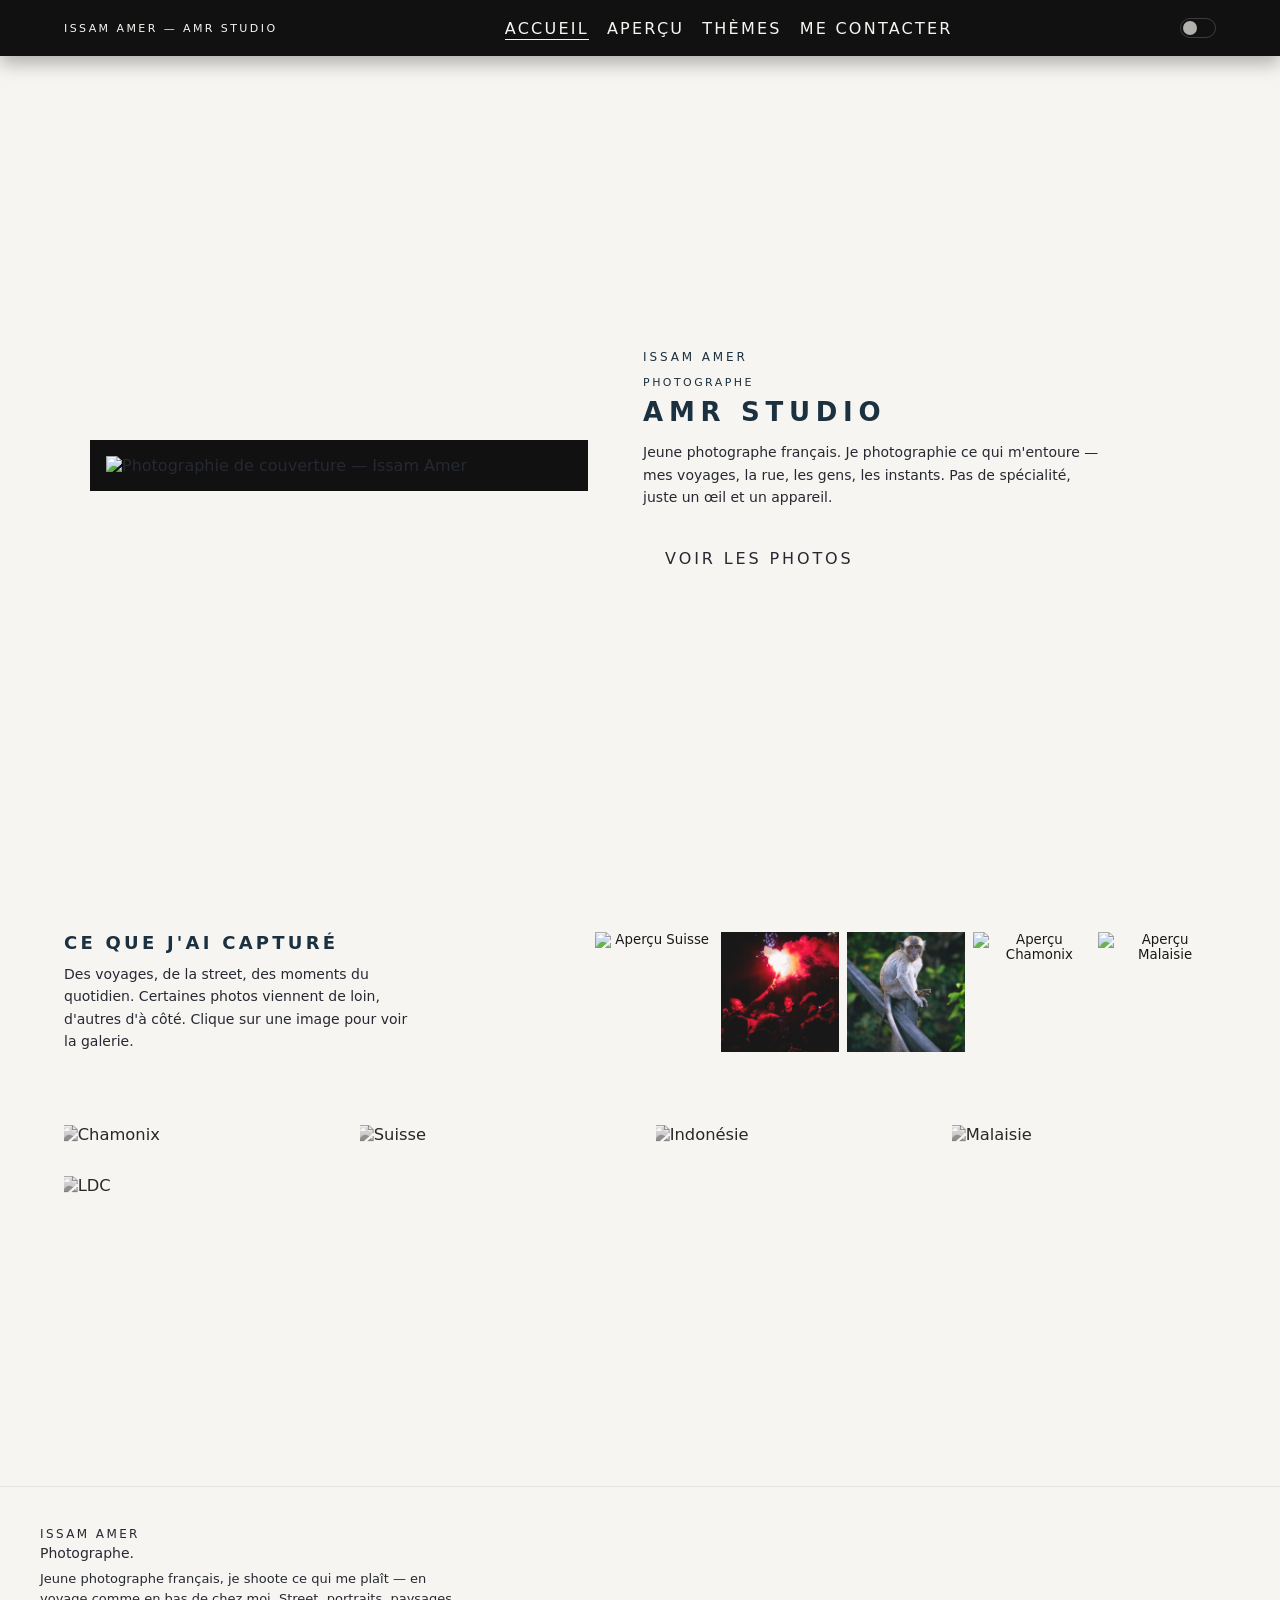
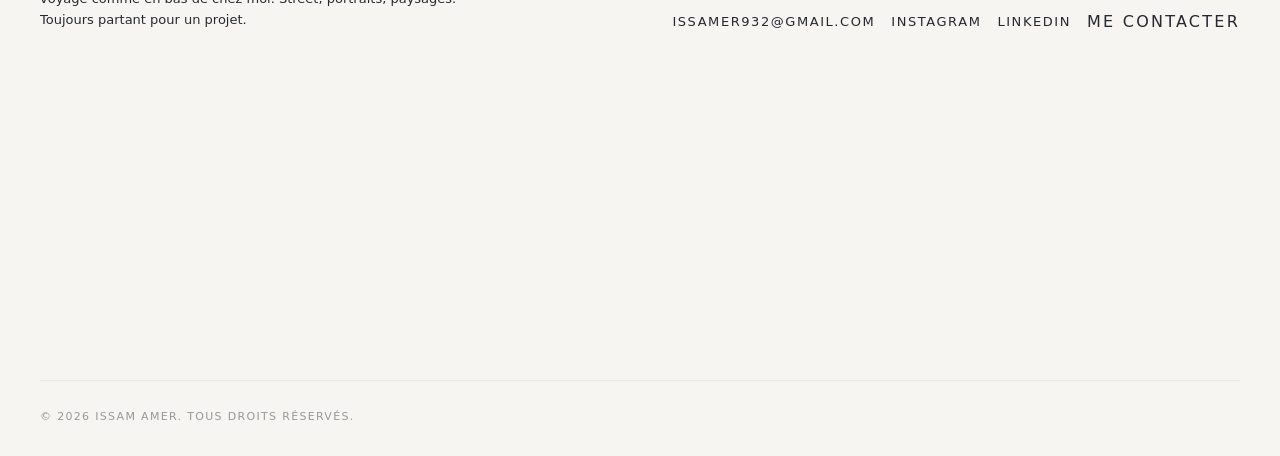
==== index.html @ 61a1a90a "Initial commit — portfolio photo AMR Studio Ajout de Decap CMS (admin/), _data/settings.json pour le" ====
<!DOCTYPE html>
<html lang="fr" data-theme="light">
<head>
  <meta charset="UTF-8" />
  <meta name="viewport" content="width=device-width, initial-scale=1" />
  <title>Issam Amer — AMR Studio</title>
  <meta name="description" content="Portfolio d'Issam Amer — jeune photographe français. Street, voyages, portraits et tout le reste." />

  <!-- Open Graph -->
  <meta property="og:type" content="website" />
  <meta property="og:title" content="Issam Amer — AMR Studio" />
  <meta property="og:description" content="Photographe autodidacte basé en Suisse — entre Bali, Chamonix, Kuala Lumpur et les Alpes. Un œil curieux sur le monde." />
  <meta property="og:image" content="couverture.jpg" />
  <meta name="twitter:card" content="summary_large_image" />
  <meta name="twitter:title" content="Issam Amer — AMR Studio" />
  <meta name="twitter:description" content="Photographe autodidacte basé en Suisse — entre Bali, Chamonix, Kuala Lumpur et les Alpes." />

  <link rel="stylesheet" href="styles.css" />
</head>
<body>

  <!-- Barre de progression de défilement -->
  <div id="scroll-progress" class="scroll-progress" aria-hidden="true"></div>

  <!-- Navigation -->
  <header class="top-nav" id="top-nav">
    <div class="top-nav-inner">
      <div class="top-nav-brand">Issam Amer — AMR Studio</div>
      <nav class="top-nav-links" id="top-nav-links" role="navigation" aria-label="Navigation principale">
        <button class="link-button top-nav-link" data-target="hero" type="button">Accueil</button>
        <button class="link-button top-nav-link" data-target="overview" type="button">Aperçu</button>
        <button class="link-button top-nav-link" data-target="themes" type="button">Thèmes</button>
        <button class="link-button top-nav-link" data-target="contact" type="button">Me contacter</button>
      </nav>
      <button class="dark-toggle" id="dark-toggle" type="button" aria-label="Basculer le thème sombre" title="Mode sombre"></button>
      <button class="nav-hamburger" id="nav-hamburger" aria-label="Ouvrir le menu" aria-expanded="false" aria-controls="top-nav-links" type="button">
        <span></span>
        <span></span>
        <span></span>
      </button>
    </div>
  </header>

  <!-- Hero -->
  <section class="hero" id="hero">
    <div class="hero-inner">
      <div class="hero-media">
        <img
          src="couverture.jpg"
          alt="Photographie de couverture — Issam Amer"
          class="hero-image"
        />
      </div>
      <div class="hero-content">
        <div class="hero-name">Issam Amer</div>
        <p class="hero-kicker">Photographe</p>
        <h1 class="hero-title">AMR Studio</h1>
        <p class="hero-subtitle">
          Jeune photographe français. Je photographie ce qui m'entoure —
          mes voyages, la rue, les gens, les instants. Pas de spécialité,
          juste un œil et un appareil.
        </p>
        <button id="open-collection" class="hero-button" type="button">
          Voir les photos
        </button>
      </div>
    </div>
  </section>

  <main id="main-content" class="main">

    <!-- Aperçu -->
    <section class="home-overview" id="overview">
      <div class="home-overview-text">
        <h2>Ce que j'ai capturé</h2>
        <p>
          Des voyages, de la street, des moments du quotidien.
          Certaines photos viennent de loin, d'autres d'à côté.
          Clique sur une image pour voir la galerie.
        </p>
      </div>
      <div class="home-overview-grid">
        <button class="home-overview-thumb" data-theme="suisse" data-title="Suisse" type="button" aria-label="Ouvrir la galerie Suisse">
          <img src="assets/voyages/suisse/IMG_5384.JPG" alt="Aperçu Suisse" loading="lazy" />
        </button>
        <button class="home-overview-thumb" data-theme="ldc" data-title="LDC" type="button" aria-label="Ouvrir la galerie LDC">
          <img src="assets/voyages/ldc/ldc.jpg" alt="Aperçu LDC" loading="lazy" />
        </button>
        <button class="home-overview-thumb" data-theme="indonesie" data-title="Indonésie" type="button" aria-label="Ouvrir la galerie Indonésie">
          <img src="assets/voyages/indonesie/3-DSC02752.jpg" alt="Aperçu Indonésie" loading="lazy" />
        </button>
        <button class="home-overview-thumb" data-theme="chamonix" data-title="Chamonix" type="button" aria-label="Ouvrir la galerie Chamonix">
          <img src="assets/voyages/chamonix/DSC03014.jpg" alt="Aperçu Chamonix" loading="lazy" />
        </button>
        <button class="home-overview-thumb" data-theme="malaisie" data-title="Malaisie" type="button" aria-label="Ouvrir la galerie Malaisie">
          <img src="assets/voyages/malaisie/DSC02529.jpg" alt="Aperçu Malaisie" loading="lazy" />
        </button>
      </div>
    </section>

    <!-- Thèmes -->
    <section class="themes" id="themes">
      <article
        class="theme-card"
        data-theme="chamonix"
        data-title="Chamonix"
        data-count="4"
        tabindex="0"
        role="button"
        aria-label="Ouvrir la galerie Chamonix — 4 photos"
      >
        <img src="assets/voyages/chamonix/DSC02965.jpg" alt="Chamonix" loading="lazy" />
        <div class="theme-overlay">
          <span class="theme-title">Chamonix</span>
          <span class="theme-tagline">Alpes — France</span>
          <span class="theme-count">4 photos</span>
        </div>
      </article>

      <article
        class="theme-card"
        data-theme="suisse"
        data-title="Suisse"
        data-count="7"
        tabindex="0"
        role="button"
        aria-label="Ouvrir la galerie Suisse — 7 photos"
      >
        <img src="assets/voyages/suisse/cascade.jpg" alt="Suisse" loading="lazy" />
        <div class="theme-overlay">
          <span class="theme-title">Suisse</span>
          <span class="theme-tagline">Alpes bernoises</span>
          <span class="theme-count">7 photos</span>
        </div>
      </article>

      <article
        class="theme-card"
        data-theme="indonesie"
        data-title="Indonésie"
        data-count="7"
        tabindex="0"
        role="button"
        aria-label="Ouvrir la galerie Indonésie — 7 photos"
      >
        <img src="assets/voyages/indonesie/4-DSC02723.jpg" alt="Indonésie" loading="lazy" />
        <div class="theme-overlay">
          <span class="theme-title">Indonésie</span>
          <span class="theme-tagline">Bali</span>
          <span class="theme-count">7 photos</span>
        </div>
      </article>

      <article
        class="theme-card"
        data-theme="malaisie"
        data-title="Malaisie"
        data-count="5"
        tabindex="0"
        role="button"
        aria-label="Ouvrir la galerie Malaisie — 5 photos"
      >
        <img src="assets/voyages/malaisie/DSC02487.jpg" alt="Malaisie" loading="lazy" />
        <div class="theme-overlay">
          <span class="theme-title">Malaisie</span>
          <span class="theme-tagline">Malaisie péninsulaire</span>
          <span class="theme-count">5 photos</span>
        </div>
      </article>

      <article
        class="theme-card"
        data-theme="ldc"
        data-title="LDC"
        data-count="3"
        tabindex="0"
        role="button"
        aria-label="Ouvrir la galerie LDC — 3 photos"
      >
        <img src="assets/voyages/ldc/ldc2.jpg" alt="LDC" loading="lazy" />
        <div class="theme-overlay">
          <span class="theme-title">LDC</span>
          <span class="theme-tagline">Street</span>
          <span class="theme-count">3 photos</span>
        </div>
      </article>
    </section>

    <!-- Galerie masonry -->
    <section id="gallery-view" class="gallery-view hidden">
      <div class="gallery-header">
        <button id="back-to-themes" class="link-button" type="button">
          ← Retour aux thèmes
        </button>
        <div class="gallery-header-right">
          <h2 id="gallery-title"></h2>
          <p id="gallery-subtitle" class="gallery-subtitle"></p>
        </div>
      </div>
      <div id="gallery-grid" class="gallery-grid">
        <!-- Images injectées en JS -->
      </div>
    </section>

    <!-- Footer / Contact -->
    <footer class="footer" id="contact">
      <div class="footer-top">
        <div class="footer-identity">
          <p class="footer-name">Issam Amer</p>
          <p class="footer-tagline">Photographe.</p>
          <p class="footer-text">
            Jeune photographe français, je shoote ce qui me plaît —
            en voyage comme en bas de chez moi. Street, portraits,
            paysages. Toujours partant pour un projet.
          </p>
        </div>

        <nav class="footer-links" aria-label="Liens de contact">
          <a href="mailto:issamer932@gmail.com">issamer932@gmail.com</a>
          <a href="https://www.instagram.com/qr/" target="_blank" rel="noreferrer noopener">Instagram</a>
          <a href="https://www.linkedin.com" target="_blank" rel="noreferrer noopener">LinkedIn</a>
          <button id="contact-toggle" class="link-button" type="button" aria-expanded="false" aria-controls="contact-form-wrapper">
            Me contacter
          </button>
        </nav>
      </div>

      <div id="contact-form-wrapper" class="contact-form-wrapper hidden">
        <form class="contact-form" autocomplete="off" novalidate>
          <div class="form-row">
            <label for="name">Nom</label>
            <input type="text" id="name" name="name" required autocomplete="name" />
          </div>

          <div class="form-row">
            <label for="email">E-mail</label>
            <input type="email" id="email" name="email" required autocomplete="email" />
          </div>

          <div class="form-row">
            <label for="message">Message</label>
            <textarea id="message" name="message" rows="4" required placeholder="Votre projet, une collaboration, une question…"></textarea>
          </div>

          <button type="submit" class="link-button form-submit">Envoyer le message</button>

          <div id="form-success" class="form-success" role="status" aria-live="polite"></div>
        </form>
      </div>

      <div class="footer-bottom">
        <span class="footer-copy">© <span id="footer-year"></span> Issam Amer. Tous droits réservés.</span>
      </div>
    </footer>
  </main>

  <!-- Bouton retour en haut -->
  <button class="back-to-top" id="back-to-top" type="button" aria-label="Retour en haut">
    <svg viewBox="0 0 24 24" aria-hidden="true"><polyline points="18 15 12 9 6 15"/></svg>
  </button>

  <!-- Curseur custom "Explorer" -->
  <div id="explore-cursor" class="explore-cursor" aria-hidden="true">Explorer</div>

  <!-- Lightbox -->
  <div id="lightbox" class="lightbox" role="dialog" aria-modal="true" aria-label="Image agrandie" hidden>
    <div class="lightbox-backdrop" id="lightbox-backdrop"></div>
    <button class="lightbox-close" id="lightbox-close" type="button" aria-label="Fermer">✕</button>
    <button class="lightbox-prev" id="lightbox-prev" type="button" aria-label="Image précédente">‹</button>
    <button class="lightbox-next" id="lightbox-next" type="button" aria-label="Image suivante">›</button>
    <div class="lightbox-img-wrap">
      <img id="lightbox-img" src="" alt="" />
    </div>
    <div class="lightbox-counter" id="lightbox-counter" aria-live="polite"></div>
    <div class="lightbox-caption" id="lightbox-caption" aria-live="polite"></div>
  </div>

  <script src="script.js"></script>
  <script src="https://identity.netlify.com/v1/netlify-identity-widget.js"></script>
  <script>
    if (window.netlifyIdentity) {
      window.netlifyIdentity.on('init', function(user) {
        if (!user) {
          window.netlifyIdentity.on('login', function() {
            document.location.href = '/admin/';
          });
        }
      });
    }
  </script>
</body>
</html>
---- styles.css ----
/* =============================================
   VARIABLES
   ============================================= */
:root {
  --bg:          #f7f5f1;
  --bg-card:     #eeeae4;
  --text:        #262932;
  --text-muted:  rgba(38, 41, 50, 0.55);
  --accent:      #1b3140;
  --warm:        #c8a882;
  --nav-bg:      #111111;
  --nav-text:    #f7f5f1;
  --border:      rgba(0, 0, 0, 0.08);
  --border-light:rgba(0, 0, 0, 0.06);
  --overlay:     rgba(10, 10, 10, 0.94);
  --transition:  0.35s ease;
}

[data-theme="dark"] {
  --bg:          #0e0f11;
  --bg-card:     #181a1e;
  --text:        #e4dfd7;
  --text-muted:  rgba(228, 223, 215, 0.45);
  --accent:      #c8a882;
  --warm:        #c8a882;
  --nav-bg:      #0a0b0d;
  --nav-text:    #e4dfd7;
  --border:      rgba(255, 255, 255, 0.07);
  --border-light:rgba(255, 255, 255, 0.05);
  --overlay:     rgba(4, 4, 6, 0.96);
}

/* =============================================
   BASE
   ============================================= */
*,
*::before,
*::after {
  box-sizing: border-box;
}

html {
  scroll-behavior: smooth;
}

html,
body {
  margin: 0;
  padding: 0;
  height: 100%;
}

body {
  font-family: system-ui, -apple-system, BlinkMacSystemFont, 'Segoe UI', sans-serif;
  background: var(--bg);
  color: var(--text);
  overflow-x: hidden;
  transition: background var(--transition), color var(--transition);
}

img {
  max-width: 100%;
  display: block;
}

a {
  color: var(--text);
  text-decoration: none;
}

button {
  font-family: inherit;
}

/* Sections — espace pour la nav fixe lors du scroll ancré */
#hero,
#overview,
#themes,
#contact,
#gallery-view {
  scroll-margin-top: 56px;
}

/* =============================================
   UTILITAIRES
   ============================================= */
.hidden {
  opacity: 0;
  pointer-events: none;
  transform: translateY(8px);
}

.main {
  transition: opacity 0.7s ease, transform 0.7s ease;
}

/* =============================================
   BARRE DE PROGRESSION
   ============================================= */
.scroll-progress {
  position: fixed;
  top: 0;
  left: 0;
  height: 2px;
  width: 0%;
  background: var(--warm);
  z-index: 100;
  pointer-events: none;
  transition: width 0.08s linear;
}

/* =============================================
   NAVIGATION
   ============================================= */
.top-nav {
  position: fixed;
  top: 0;
  left: 0;
  right: 0;
  height: 56px;
  display: flex;
  align-items: center;
  background: var(--nav-bg);
  color: var(--nav-text);
  box-shadow: 0 8px 18px rgba(0, 0, 0, 0.28);
  z-index: 40;
  transition: background 0.4s ease, backdrop-filter 0.4s ease, box-shadow 0.4s ease;
}

.top-nav.scrolled {
  background: rgba(17, 17, 17, 0.7);
  backdrop-filter: blur(14px) saturate(180%);
  -webkit-backdrop-filter: blur(14px) saturate(180%);
  box-shadow: 0 1px 0 rgba(255,255,255,0.06), 0 8px 32px rgba(0,0,0,0.4);
}

[data-theme="dark"] .top-nav.scrolled {
  background: rgba(10, 11, 13, 0.72);
}

.top-nav-inner {
  max-width: 1200px;
  margin: 0 auto;
  padding: 0 24px;
  width: 100%;
  display: flex;
  align-items: center;
  justify-content: space-between;
}

.top-nav-brand {
  font-size: 11px;
  letter-spacing: 0.22em;
  text-transform: uppercase;
  color: var(--nav-text);
}

.top-nav-links {
  display: flex;
  gap: 18px;
}

.top-nav-links .link-button {
  color: var(--nav-text);
}

.top-nav-links .link-button::after {
  background: var(--nav-text);
}

/* Lien actif dans la nav */
.top-nav-links .link-button.active {
  opacity: 1;
}

.top-nav-links .link-button.active::after {
  width: 100%;
}

/* Hamburger mobile */
.nav-hamburger {
  display: none;
  flex-direction: column;
  justify-content: center;
  align-items: center;
  gap: 5px;
  width: 36px;
  height: 36px;
  background: none;
  border: none;
  cursor: pointer;
  padding: 0;
}

.nav-hamburger span {
  display: block;
  width: 22px;
  height: 1px;
  background: var(--nav-text);
  transition: transform 0.3s ease, opacity 0.3s ease;
}

.top-nav.menu-open .nav-hamburger span:nth-child(1) {
  transform: translateY(6px) rotate(45deg);
}

.top-nav.menu-open .nav-hamburger span:nth-child(2) {
  opacity: 0;
}

.top-nav.menu-open .nav-hamburger span:nth-child(3) {
  transform: translateY(-6px) rotate(-45deg);
}

/* =============================================
   HERO — ANIMATIONS D'ENTRÉE
   ============================================= */
@keyframes fadeInUp {
  from {
    opacity: 0;
    transform: translateY(18px);
  }
  to {
    opacity: 1;
    transform: translateY(0);
  }
}

.hero {
  min-height: 100vh;
  display: flex;
  align-items: center;
  justify-content: center;
  padding: 88px 7vw 56px;
  background: var(--bg);
  overflow: hidden;
}

.hero-inner {
  max-width: 1120px;
  width: 100%;
  display: grid;
  grid-template-columns: minmax(0, 1fr) minmax(0, 1.1fr);
  gap: 56px;
  align-items: center;
}

.hero-media {
  background: #111;
  padding: 16px;
  animation: fadeInUp 0.9s ease 0.1s both;
  will-change: transform;
}

.hero-image {
  width: 100%;
  height: auto;
  display: block;
  object-fit: cover;
}

.hero-content {
  padding: 0;
  display: flex;
  flex-direction: column;
  align-items: flex-start;
  color: var(--text);
}

.hero-name {
  font-size: 12px;
  letter-spacing: 0.24em;
  text-transform: uppercase;
  align-self: flex-start;
  margin-bottom: 12px;
  color: var(--accent);
  animation: fadeInUp 0.6s ease 0.25s both;
}

.hero-kicker {
  font-size: 11px;
  letter-spacing: 0.22em;
  text-transform: uppercase;
  opacity: 0.7;
  margin: 0 0 8px;
  color: var(--accent);
  animation: fadeInUp 0.6s ease 0.4s both;
}

.hero-title {
  font-size: 26px;
  letter-spacing: 0.22em;
  text-transform: uppercase;
  margin: 0 0 14px;
  color: var(--accent);
  animation: fadeInUp 0.6s ease 0.55s both;
}

.hero-subtitle {
  max-width: 460px;
  font-size: 14px;
  line-height: 1.6;
  margin: 0 0 26px;
  opacity: 0.85;
  animation: fadeInUp 0.6s ease 0.7s both;
}

.hero-button {
  align-self: flex-start;
  background: none;
  border: none;
  color: var(--text);
  font-size: 16px;
  letter-spacing: 0.18em;
  text-transform: uppercase;
  padding: 14px 22px;
  cursor: pointer;
  position: relative;
  animation: fadeInUp 0.6s ease 0.85s both;
}

.hero-button::after {
  content: '';
  position: absolute;
  left: 0;
  bottom: 4px;
  width: 0;
  height: 1px;
  background: var(--accent);
  transition: width 0.3s ease;
}

.hero-button:hover::after,
.hero-button:focus-visible::after {
  width: 100%;
}

/* =============================================
   APERÇU
   ============================================= */
.home-overview {
  max-width: 1200px;
  margin: 32px auto 40px;
  padding: 0 24px 8px;
  display: grid;
  grid-template-columns: minmax(0, 0.95fr) minmax(0, 1.2fr);
  gap: 40px;
  align-items: flex-start;
}

.home-overview-text h2 {
  margin: 0 0 10px;
  font-size: 18px;
  letter-spacing: 0.18em;
  text-transform: uppercase;
  color: var(--accent);
}

.home-overview-text p {
  margin: 0;
  font-size: 14px;
  max-width: 360px;
  line-height: 1.6;
}

.home-overview-grid {
  display: grid;
  grid-template-columns: repeat(5, minmax(0, 1fr));
  gap: 8px;
}

.home-overview-thumb {
  padding: 0;
  border: none;
  background: none;
  cursor: pointer;
}

.home-overview-grid img {
  width: 100%;
  height: 120px;
  object-fit: cover;
  display: block;
  transition: transform 0.35s ease, box-shadow 0.35s ease, opacity 0.35s ease;
  opacity: 0.9;
}

.home-overview-thumb:hover img,
.home-overview-thumb:focus-visible img {
  transform: translateY(-2px);
  box-shadow: 0 10px 26px rgba(0, 0, 0, 0.35);
  opacity: 1;
}

/* =============================================
   THÈMES
   ============================================= */
.themes {
  max-width: 1200px;
  margin: 64px auto 120px;
  padding: 0 24px;
  display: grid;
  grid-template-columns: repeat(auto-fit, minmax(220px, 1fr));
  gap: 32px;
}

.theme-card {
  position: relative;
  cursor: none;
  overflow: hidden;
}

.theme-card:focus-visible {
  outline: 2px solid var(--accent);
  outline-offset: 3px;
  cursor: pointer;
}

.theme-card img {
  width: 100%;
  display: block;
  object-fit: cover;
  filter: grayscale(100%) brightness(0.97);
  transform: scale(1.02);
  transition: filter 0.4s ease, transform 0.5s ease, opacity 0.4s ease;
}

.theme-overlay {
  position: absolute;
  inset: 0;
  display: flex;
  flex-direction: column;
  justify-content: center;
  align-items: center;
  gap: 6px;
  background: radial-gradient(circle at center, transparent 10%, rgba(0, 0, 0, 0.55));
  opacity: 0;
  transition: opacity 0.4s ease;
}

.theme-title {
  font-family: 'Georgia', 'Times New Roman', serif;
  font-size: 18px;
  letter-spacing: 0.18em;
  text-transform: uppercase;
  color: #f7f5f1;
  white-space: nowrap;
}

.theme-tagline {
  font-size: 11px;
  letter-spacing: 0.14em;
  text-transform: uppercase;
  color: rgba(247, 245, 241, 0.6);
  font-style: italic;
  font-family: 'Georgia', 'Times New Roman', serif;
}

.theme-count {
  font-size: 10px;
  letter-spacing: 0.18em;
  text-transform: uppercase;
  color: rgba(247, 245, 241, 0.5);
  margin-top: 4px;
}

.theme-card:hover img,
.theme-card:focus-visible img {
  filter: grayscale(0%) contrast(1.08) brightness(1.01);
  transform: scale(1.06);
  opacity: 0.9;
  cursor: pointer;
}

.theme-card:hover .theme-overlay,
.theme-card:focus-visible .theme-overlay {
  opacity: 1;
}

/* =============================================
   GALERIE MASONRY
   ============================================= */
.gallery-view {
  max-width: 1200px;
  margin: 0 auto 120px;
  padding: 0 24px;
  transition: opacity 0.5s ease, transform 0.5s ease;
}

.gallery-header {
  display: flex;
  justify-content: space-between;
  align-items: flex-start;
  margin-bottom: 32px;
  margin-top: 40px;
  gap: 24px;
}

.gallery-header-right {
  text-align: right;
  flex: 1;
}

.gallery-header h2 {
  font-size: 20px;
  font-weight: 400;
  letter-spacing: 0.18em;
  text-transform: uppercase;
  color: var(--accent);
  margin: 0 0 6px;
}

.gallery-subtitle {
  margin: 0;
  font-size: 13px;
  font-family: 'Georgia', 'Times New Roman', serif;
  font-style: italic;
  color: var(--text-muted);
  max-width: 480px;
  line-height: 1.55;
  margin-left: auto;
}

.gallery-grid {
  column-count: 3;
  column-gap: 24px;
}

@media (max-width: 960px) {
  .gallery-grid {
    column-count: 2;
  }
}

@media (max-width: 640px) {
  .gallery-grid {
    column-count: 1;
  }
}

.gallery-item {
  display: inline-block;
  width: 100%;
  margin-bottom: 24px;
  opacity: 0;
  transform: translateY(20px);
  transition: opacity 0.5s ease, transform 0.5s ease;
  cursor: zoom-in;
  overflow: hidden;
}

.gallery-item img {
  width: 100%;
  display: block;
  object-fit: cover;
  transition: transform 0.4s ease;
}

.gallery-item:hover img {
  transform: scale(1.03);
}

.gallery-item.visible {
  opacity: 1;
  transform: translateY(0);
}

/* =============================================
   LIEN-BOUTON
   ============================================= */
.link-button {
  background: none;
  border: none;
  padding: 0;
  font: inherit;
  color: var(--text);
  letter-spacing: 0.14em;
  text-transform: uppercase;
  cursor: pointer;
  position: relative;
}

.link-button::after {
  content: '';
  position: absolute;
  left: 0;
  bottom: -2px;
  width: 0;
  height: 1px;
  background: var(--accent);
  transition: width 0.25s ease;
}

.link-button:hover::after,
.link-button:focus-visible::after {
  width: 100%;
}

.link-button:focus-visible {
  outline: 2px solid var(--accent);
  outline-offset: 3px;
  border-radius: 2px;
}

/* =============================================
   FOOTER / CONTACT
   ============================================= */
.footer {
  border-top: 1px solid var(--border);
  padding: 40px 24px 32px;
}

.footer-top {
  max-width: 1200px;
  margin: 0 auto 24px;
  display: flex;
  flex-wrap: wrap;
  gap: 24px;
  justify-content: space-between;
  align-items: flex-end;
}

.footer-name {
  text-transform: uppercase;
  letter-spacing: 0.2em;
  font-size: 12px;
  margin: 0 0 4px;
}

.footer-tagline {
  margin: 0;
  font-size: 14px;
}

.footer-text {
  margin: 8px 0 0;
  font-size: 13px;
  max-width: 420px;
  line-height: 1.6;
}

.footer-links {
  display: flex;
  flex-wrap: wrap;
  gap: 16px;
  align-items: center;
}

.footer-links a {
  text-decoration: none;
  color: var(--text);
  font-size: 13px;
  letter-spacing: 0.12em;
  text-transform: uppercase;
  position: relative;
}

.footer-links a::after {
  content: '';
  position: absolute;
  left: 0;
  bottom: -2px;
  width: 0;
  height: 1px;
  background: var(--accent);
  transition: width 0.25s ease;
}

.footer-links a:hover::after,
.footer-links a:focus-visible::after {
  width: 100%;
}

.footer-links a:focus-visible {
  outline: 2px solid var(--accent);
  outline-offset: 3px;
  border-radius: 2px;
}

.footer-bottom {
  max-width: 1200px;
  margin: 0 auto;
  padding-top: 24px;
  border-top: 1px solid var(--border-light);
}

.footer-copy {
  font-size: 11px;
  letter-spacing: 0.12em;
  text-transform: uppercase;
  opacity: 0.45;
}

/* Formulaire de contact */
.contact-form-wrapper {
  max-width: 1200px;
  margin: 0 auto;
  padding-top: 12px;
  transition: opacity 0.3s ease, transform 0.3s ease;
}

.contact-form {
  max-width: 460px;
}

.form-row {
  margin-bottom: 18px;
}

.form-row label {
  display: block;
  font-size: 12px;
  letter-spacing: 0.16em;
  text-transform: uppercase;
  margin-bottom: 6px;
}

.form-row input,
.form-row textarea {
  width: 100%;
  border: none;
  border-bottom: 1px solid var(--border);
  padding: 6px 0;
  background: transparent;
  font-family: inherit;
  font-size: 14px;
  color: var(--text);
  transition: border-bottom-color 0.25s ease;
}

.form-row input:focus,
.form-row textarea:focus {
  outline: none;
  border-bottom-color: var(--accent);
}

.form-row input.error,
.form-row textarea.error {
  border-bottom-color: #b34040;
}

.form-submit {
  margin-top: 8px;
  font-size: 13px;
}

.form-success {
  margin-top: 16px;
  font-size: 13px;
  letter-spacing: 0.12em;
  color: var(--accent);
  opacity: 0;
  transition: opacity 0.4s ease;
  min-height: 20px;
}

.form-success.visible {
  opacity: 1;
}

/* =============================================
   CURSEUR CUSTOM
   ============================================= */
.explore-cursor {
  position: fixed;
  top: 0;
  left: 0;
  width: 74px;
  height: 74px;
  border-radius: 50%;
  border: 1px solid #2f3133;
  display: flex;
  align-items: center;
  justify-content: center;
  font-size: 10px;
  letter-spacing: 0.16em;
  text-transform: uppercase;
  pointer-events: none;
  mix-blend-mode: difference;
  color: #f7f5f1;
  opacity: 0;
  transition: opacity 0.2s ease;
  z-index: 1000;
  will-change: transform;
}

/* =============================================
   LIGHTBOX
   ============================================= */
.lightbox {
  position: fixed;
  inset: 0;
  z-index: 200;
  display: flex;
  align-items: center;
  justify-content: center;
}

.lightbox[hidden] {
  display: none;
}

.lightbox-backdrop {
  position: absolute;
  inset: 0;
  background: rgba(10, 10, 10, 0.94);
  cursor: zoom-out;
}

.lightbox-img-wrap {
  position: relative;
  z-index: 1;
  max-width: min(90vw, 1100px);
  max-height: 90vh;
  display: flex;
  align-items: center;
  justify-content: center;
}

.lightbox-img-wrap img {
  max-width: 100%;
  max-height: 90vh;
  width: auto;
  height: auto;
  object-fit: contain;
  display: block;
  transition: opacity 0.2s ease;
  user-select: none;
}

.lightbox-close {
  position: absolute;
  top: 20px;
  right: 20px;
  z-index: 2;
  background: none;
  border: none;
  color: #f7f5f1;
  font-size: 22px;
  cursor: pointer;
  width: 44px;
  height: 44px;
  display: flex;
  align-items: center;
  justify-content: center;
  opacity: 0.7;
  transition: opacity 0.2s ease;
  border-radius: 50%;
}

.lightbox-close:hover,
.lightbox-close:focus-visible {
  opacity: 1;
  background: rgba(255, 255, 255, 0.1);
}

.lightbox-prev,
.lightbox-next {
  position: absolute;
  top: 50%;
  transform: translateY(-50%);
  z-index: 2;
  background: none;
  border: none;
  color: #f7f5f1;
  font-size: 44px;
  cursor: pointer;
  width: 56px;
  height: 80px;
  display: flex;
  align-items: center;
  justify-content: center;
  opacity: 0.5;
  transition: opacity 0.2s ease;
  line-height: 1;
}

.lightbox-prev {
  left: 16px;
}

.lightbox-next {
  right: 16px;
}

.lightbox-prev:hover,
.lightbox-prev:focus-visible,
.lightbox-next:hover,
.lightbox-next:focus-visible {
  opacity: 1;
}

.lightbox-counter {
  position: absolute;
  bottom: 48px;
  left: 50%;
  transform: translateX(-50%);
  z-index: 2;
  font-size: 11px;
  letter-spacing: 0.2em;
  text-transform: uppercase;
  color: rgba(247, 245, 241, 0.6);
}

.lightbox-caption {
  position: absolute;
  bottom: 16px;
  left: 24px;
  transform: none;
  z-index: 2;
  font-size: 13px;
  font-family: 'Georgia', 'Times New Roman', serif;
  font-style: italic;
  letter-spacing: 0.04em;
  color: rgba(247, 245, 241, 0.82);
  text-align: left;
  max-width: min(60vw, 500px);
  line-height: 1.55;
  transition: opacity 0.3s ease;
  pointer-events: none;
  white-space: normal;
  padding: 0;
}

/* =============================================
   RESPONSIVE — TABLETTE (≤ 960px)
   ============================================= */
@media (max-width: 960px) {
  .home-overview {
    grid-template-columns: minmax(0, 1fr);
    gap: 24px;
  }

  .themes {
    grid-template-columns: repeat(2, 1fr);
    gap: 20px;
  }

  .hero-inner {
    gap: 36px;
  }
}

/* =============================================
   TOUCH DEVICES — désactiver curseur custom
   ============================================= */
@media (pointer: coarse) {
  .theme-card {
    cursor: pointer;
  }

  .explore-cursor {
    display: none !important;
  }
}

/* =============================================
   RESPONSIVE — MOBILE (≤ 640px)
   ============================================= */
@media (max-width: 640px) {

  /* --- Navigation --- */
  .top-nav-inner {
    padding: 0 16px;
  }

  .top-nav-brand {
    display: none;
  }

  .nav-hamburger {
    display: flex;
  }

  .top-nav-links {
    display: none;
    position: absolute;
    top: 56px;
    left: 0;
    right: 0;
    background: var(--nav-bg);
    flex-direction: column;
    gap: 0;
    padding: 12px 0;
    box-shadow: 0 8px 24px rgba(0, 0, 0, 0.4);
  }

  .top-nav.menu-open .top-nav-links {
    display: flex;
  }

  .top-nav-links .link-button {
    padding: 14px 24px;
    text-align: left;
    width: 100%;
    font-size: 13px;
  }

  /* --- Hero --- */
  .hero {
    padding: 70px 16px 40px;
    min-height: auto;
  }

  .hero-inner {
    grid-template-columns: minmax(0, 1fr);
    gap: 24px;
  }

  .hero-media {
    padding: 10px;
  }

  .hero-name {
    font-size: 10px;
    margin-bottom: 8px;
  }

  .hero-kicker {
    font-size: 10px;
  }

  .hero-title {
    font-size: 20px;
    letter-spacing: 0.16em;
    margin-bottom: 10px;
  }

  .hero-subtitle {
    font-size: 13px;
    margin-bottom: 18px;
    max-width: 100%;
  }

  .hero-button {
    font-size: 13px;
    padding: 12px 0;
  }

  /* --- Aperçu --- */
  .home-overview {
    grid-template-columns: minmax(0, 1fr);
    gap: 16px;
    padding: 0 16px 0;
    margin: 24px auto 32px;
  }

  .home-overview-text h2 {
    font-size: 15px;
  }

  .home-overview-grid {
    grid-template-columns: repeat(3, minmax(0, 1fr));
    gap: 6px;
  }

  .home-overview-grid img {
    height: 90px;
  }

  /* --- Thèmes --- */
  .themes {
    grid-template-columns: repeat(2, 1fr);
    gap: 10px;
    margin: 28px auto 48px;
    padding: 0 16px;
  }

  .theme-title {
    font-size: 14px;
    letter-spacing: 0.12em;
  }

  .theme-tagline {
    font-size: 9px;
  }

  .theme-count {
    font-size: 9px;
  }

  /* --- Galerie --- */
  .gallery-view {
    padding: 0 16px;
    margin-bottom: 48px;
  }

  .gallery-header {
    flex-direction: column-reverse;
    align-items: flex-start;
    gap: 6px;
    margin-top: 24px;
    margin-bottom: 20px;
  }

  .gallery-header h2 {
    font-size: 16px;
  }

  .gallery-header-right {
    text-align: left;
    margin-left: 0;
  }

  .gallery-subtitle {
    font-size: 12px;
    margin-left: 0;
  }

  .gallery-grid {
    column-count: 1;
    column-gap: 0;
  }

  .gallery-item {
    margin-bottom: 12px;
  }

  /* --- Lightbox --- */
  .lightbox-prev {
    left: 4px;
    font-size: 32px;
    width: 44px;
  }

  .lightbox-next {
    right: 4px;
    font-size: 32px;
    width: 44px;
  }

  .lightbox-close {
    top: 12px;
    right: 12px;
    font-size: 18px;
    width: 40px;
    height: 40px;
  }

  .lightbox-counter {
    font-size: 10px;
    bottom: 40px;
  }

  .lightbox-caption {
    font-size: 11px;
    bottom: 12px;
    padding: 0 8px;
  }

  .lightbox-img-wrap {
    max-width: 100vw;
    max-height: 82vh;
  }

  /* --- Footer / Contact --- */
  .footer {
    padding: 32px 16px 24px;
  }

  .footer-top {
    flex-direction: column;
    align-items: flex-start;
    gap: 20px;
  }

  .footer-links {
    flex-direction: column;
    align-items: flex-start;
    gap: 12px;
  }

  .footer-name {
    font-size: 11px;
  }

  .footer-text {
    font-size: 12px;
  }

  .contact-form {
    max-width: 100%;
  }

  /* --- Bouton retour haut --- */
  .back-to-top {
    bottom: 16px;
    right: 16px;
    width: 38px;
    height: 38px;
  }
}

/* =============================================
   DARK MODE TOGGLE
   ============================================= */
.dark-toggle {
  background: none;
  border: 1px solid rgba(255,255,255,0.18);
  border-radius: 20px;
  width: 36px;
  height: 20px;
  cursor: pointer;
  position: relative;
  padding: 0;
  flex-shrink: 0;
  transition: border-color 0.3s ease, background 0.3s ease;
}

.dark-toggle::before {
  content: '';
  position: absolute;
  top: 2px;
  left: 2px;
  width: 14px;
  height: 14px;
  border-radius: 50%;
  background: rgba(247, 245, 241, 0.7);
  transition: transform 0.3s ease, background 0.3s ease;
}

[data-theme="dark"] .dark-toggle {
  background: rgba(200,168,130,0.15);
  border-color: rgba(200,168,130,0.4);
}

[data-theme="dark"] .dark-toggle::before {
  transform: translateX(16px);
  background: var(--warm);
}

/* =============================================
   BACK TO TOP
   ============================================= */
.back-to-top {
  position: fixed;
  bottom: 28px;
  right: 28px;
  z-index: 50;
  width: 42px;
  height: 42px;
  border-radius: 50%;
  background: var(--accent);
  border: none;
  cursor: pointer;
  display: flex;
  align-items: center;
  justify-content: center;
  opacity: 0;
  transform: translateY(12px);
  transition: opacity 0.3s ease, transform 0.3s ease, background 0.3s ease;
  pointer-events: none;
}

.back-to-top.visible {
  opacity: 1;
  transform: translateY(0);
  pointer-events: auto;
}

.back-to-top:hover {
  background: var(--warm);
}

.back-to-top svg {
  width: 18px;
  height: 18px;
  fill: none;
  stroke: #f7f5f1;
  stroke-width: 2;
  stroke-linecap: round;
  stroke-linejoin: round;
}

/* =============================================
   GALLERY ITEM — CAPTION HOVER
   ============================================= */
.gallery-item {
  position: relative;
}

.gallery-item figcaption {
  position: absolute;
  bottom: 0;
  left: 0;
  right: 0;
  padding: 28px 14px 14px;
  background: linear-gradient(to top, rgba(0,0,0,0.72) 0%, transparent 100%);
  color: rgba(247, 245, 241, 0.92);
  font-size: 12px;
  font-family: 'Georgia', 'Times New Roman', serif;
  font-style: italic;
  line-height: 1.5;
  letter-spacing: 0.02em;
  opacity: 0;
  transform: translateY(6px);
  transition: opacity 0.35s ease, transform 0.35s ease;
  pointer-events: none;
}

.gallery-item:hover figcaption {
  opacity: 1;
  transform: translateY(0);
}

/* =============================================
   DARK MODE — FORM INPUTS
   ============================================= */
[data-theme="dark"] .form-row input,
[data-theme="dark"] .form-row textarea {
  color: var(--text);
  caret-color: var(--warm);
}

[data-theme="dark"] .form-row label {
  color: var(--text);
}

[data-theme="dark"] .footer-copy {
  opacity: 0.35;
}

/* =============================================
   DARK MODE — THEME CARDS
   ============================================= */
[data-theme="dark"] .theme-card img {
  filter: grayscale(100%) brightness(0.75);
}

[data-theme="dark"] .theme-card:hover img,
[data-theme="dark"] .theme-card:focus-visible img {
  filter: grayscale(0%) contrast(1.05) brightness(0.92);
}

/* =============================================
   DARK MODE — LIGHTBOX BACKDROP
   ============================================= */
[data-theme="dark"] .lightbox-backdrop {
  background: var(--overlay);
}

/* =============================================
   GALERIE 2 COLONNES (Chamonix, Indonésie)
   ============================================= */
.gallery-grid.two-col {
  column-count: 2;
}

@media (max-width: 640px) {
  .gallery-grid.two-col {
    column-count: 1;
  }
}
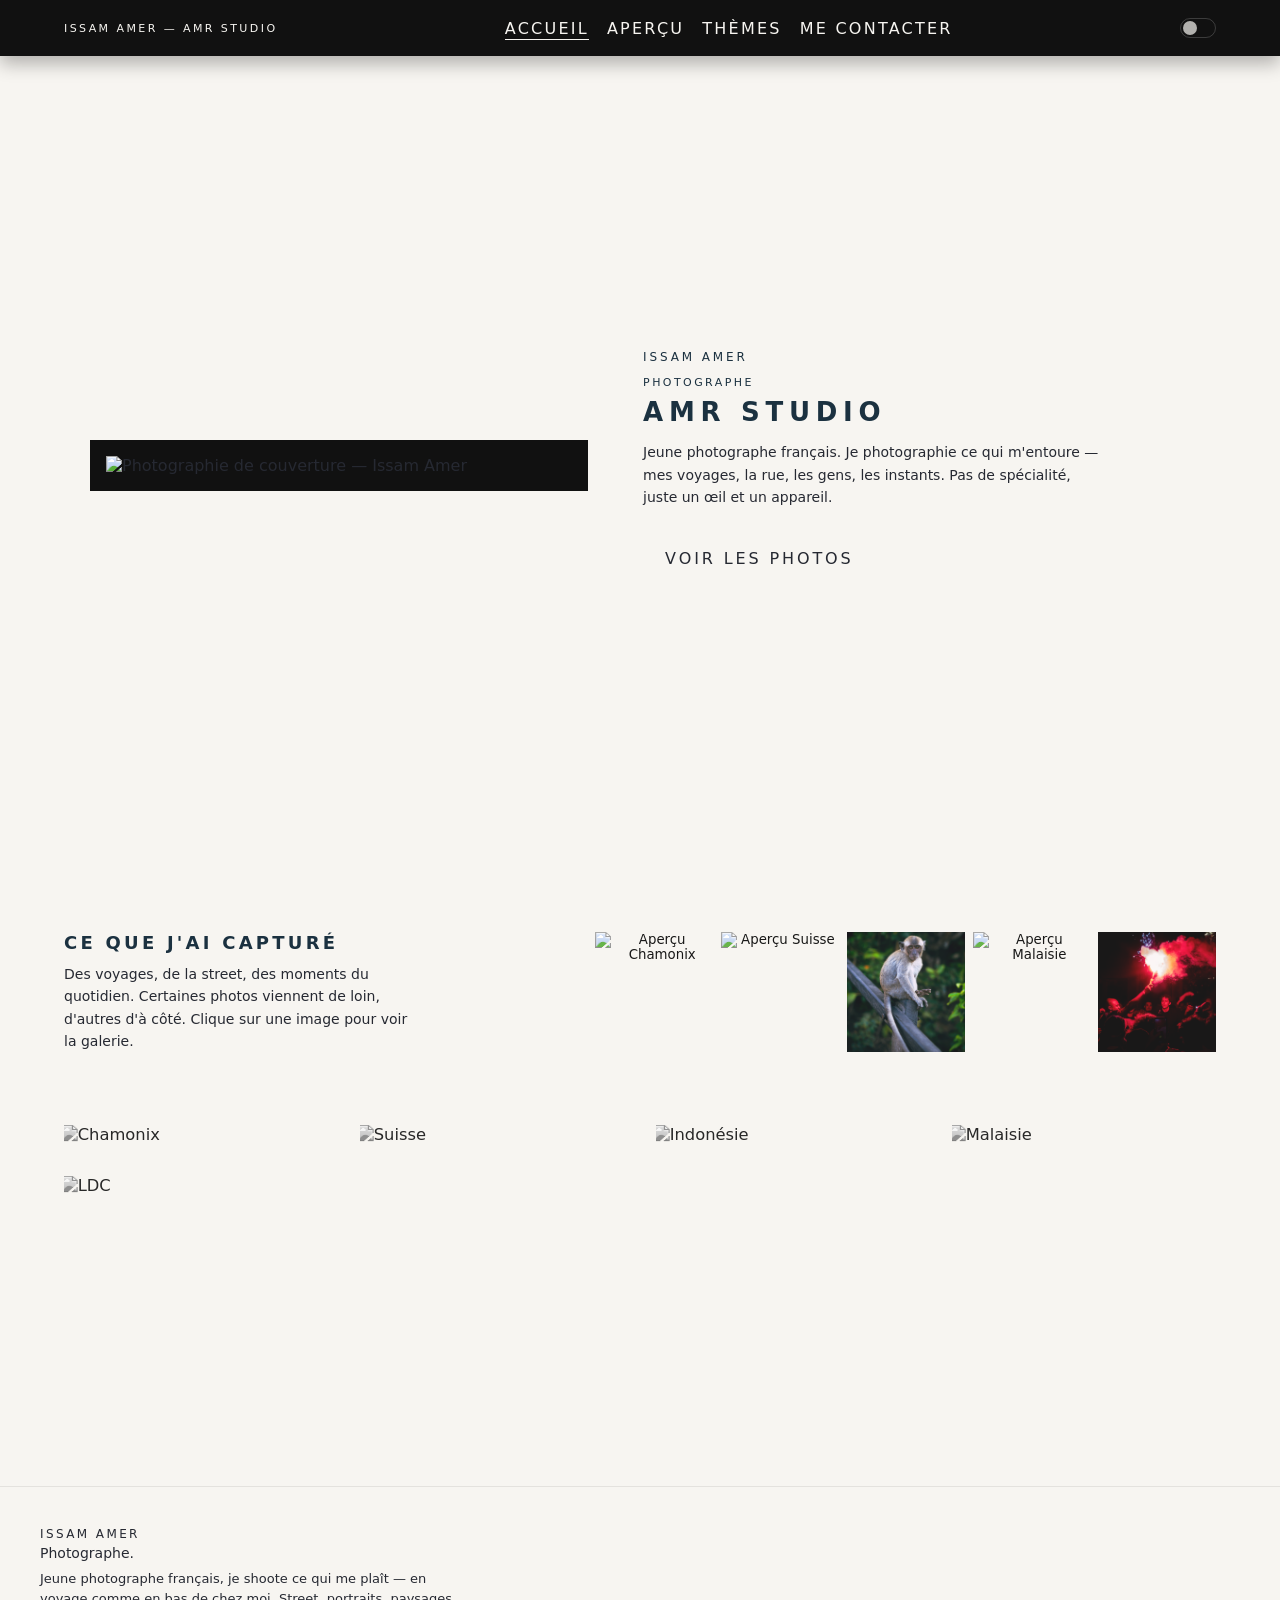
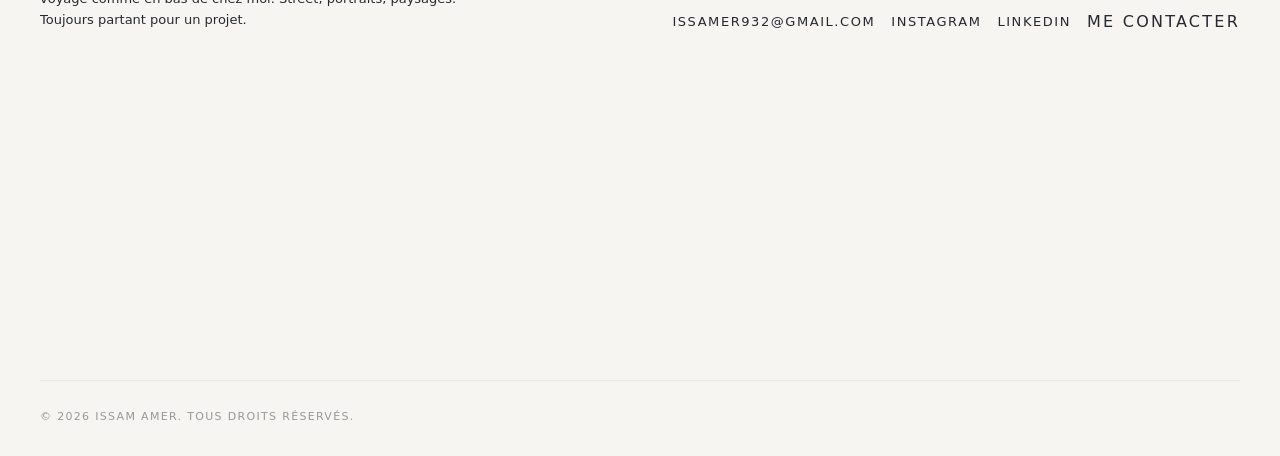
==== commit 9a4a1d1f: "Galeries dynamiques + aperçu en temps réel dans Decap CMS - galleries.json : toutes les galeries édi" ====
--- a/index.html
+++ b/index.html
@@ -79,111 +79,14 @@
           Clique sur une image pour voir la galerie.
         </p>
       </div>
-      <div class="home-overview-grid">
-        <button class="home-overview-thumb" data-theme="suisse" data-title="Suisse" type="button" aria-label="Ouvrir la galerie Suisse">
-          <img src="assets/voyages/suisse/IMG_5384.JPG" alt="Aperçu Suisse" loading="lazy" />
-        </button>
-        <button class="home-overview-thumb" data-theme="ldc" data-title="LDC" type="button" aria-label="Ouvrir la galerie LDC">
-          <img src="assets/voyages/ldc/ldc.jpg" alt="Aperçu LDC" loading="lazy" />
-        </button>
-        <button class="home-overview-thumb" data-theme="indonesie" data-title="Indonésie" type="button" aria-label="Ouvrir la galerie Indonésie">
-          <img src="assets/voyages/indonesie/3-DSC02752.jpg" alt="Aperçu Indonésie" loading="lazy" />
-        </button>
-        <button class="home-overview-thumb" data-theme="chamonix" data-title="Chamonix" type="button" aria-label="Ouvrir la galerie Chamonix">
-          <img src="assets/voyages/chamonix/DSC03014.jpg" alt="Aperçu Chamonix" loading="lazy" />
-        </button>
-        <button class="home-overview-thumb" data-theme="malaisie" data-title="Malaisie" type="button" aria-label="Ouvrir la galerie Malaisie">
-          <img src="assets/voyages/malaisie/DSC02529.jpg" alt="Aperçu Malaisie" loading="lazy" />
-        </button>
+      <div class="home-overview-grid" id="overview-grid">
+        <!-- Rendu dynamiquement depuis _data/galleries.json -->
       </div>
     </section>
 
     <!-- Thèmes -->
     <section class="themes" id="themes">
-      <article
-        class="theme-card"
-        data-theme="chamonix"
-        data-title="Chamonix"
-        data-count="4"
-        tabindex="0"
-        role="button"
-        aria-label="Ouvrir la galerie Chamonix — 4 photos"
-      >
-        <img src="assets/voyages/chamonix/DSC02965.jpg" alt="Chamonix" loading="lazy" />
-        <div class="theme-overlay">
-          <span class="theme-title">Chamonix</span>
-          <span class="theme-tagline">Alpes — France</span>
-          <span class="theme-count">4 photos</span>
-        </div>
-      </article>
-
-      <article
-        class="theme-card"
-        data-theme="suisse"
-        data-title="Suisse"
-        data-count="7"
-        tabindex="0"
-        role="button"
-        aria-label="Ouvrir la galerie Suisse — 7 photos"
-      >
-        <img src="assets/voyages/suisse/cascade.jpg" alt="Suisse" loading="lazy" />
-        <div class="theme-overlay">
-          <span class="theme-title">Suisse</span>
-          <span class="theme-tagline">Alpes bernoises</span>
-          <span class="theme-count">7 photos</span>
-        </div>
-      </article>
-
-      <article
-        class="theme-card"
-        data-theme="indonesie"
-        data-title="Indonésie"
-        data-count="7"
-        tabindex="0"
-        role="button"
-        aria-label="Ouvrir la galerie Indonésie — 7 photos"
-      >
-        <img src="assets/voyages/indonesie/4-DSC02723.jpg" alt="Indonésie" loading="lazy" />
-        <div class="theme-overlay">
-          <span class="theme-title">Indonésie</span>
-          <span class="theme-tagline">Bali</span>
-          <span class="theme-count">7 photos</span>
-        </div>
-      </article>
-
-      <article
-        class="theme-card"
-        data-theme="malaisie"
-        data-title="Malaisie"
-        data-count="5"
-        tabindex="0"
-        role="button"
-        aria-label="Ouvrir la galerie Malaisie — 5 photos"
-      >
-        <img src="assets/voyages/malaisie/DSC02487.jpg" alt="Malaisie" loading="lazy" />
-        <div class="theme-overlay">
-          <span class="theme-title">Malaisie</span>
-          <span class="theme-tagline">Malaisie péninsulaire</span>
-          <span class="theme-count">5 photos</span>
-        </div>
-      </article>
-
-      <article
-        class="theme-card"
-        data-theme="ldc"
-        data-title="LDC"
-        data-count="3"
-        tabindex="0"
-        role="button"
-        aria-label="Ouvrir la galerie LDC — 3 photos"
-      >
-        <img src="assets/voyages/ldc/ldc2.jpg" alt="LDC" loading="lazy" />
-        <div class="theme-overlay">
-          <span class="theme-title">LDC</span>
-          <span class="theme-tagline">Street</span>
-          <span class="theme-count">3 photos</span>
-        </div>
-      </article>
+      <!-- Rendu dynamiquement depuis _data/galleries.json -->
     </section>
 
     <!-- Galerie masonry -->
